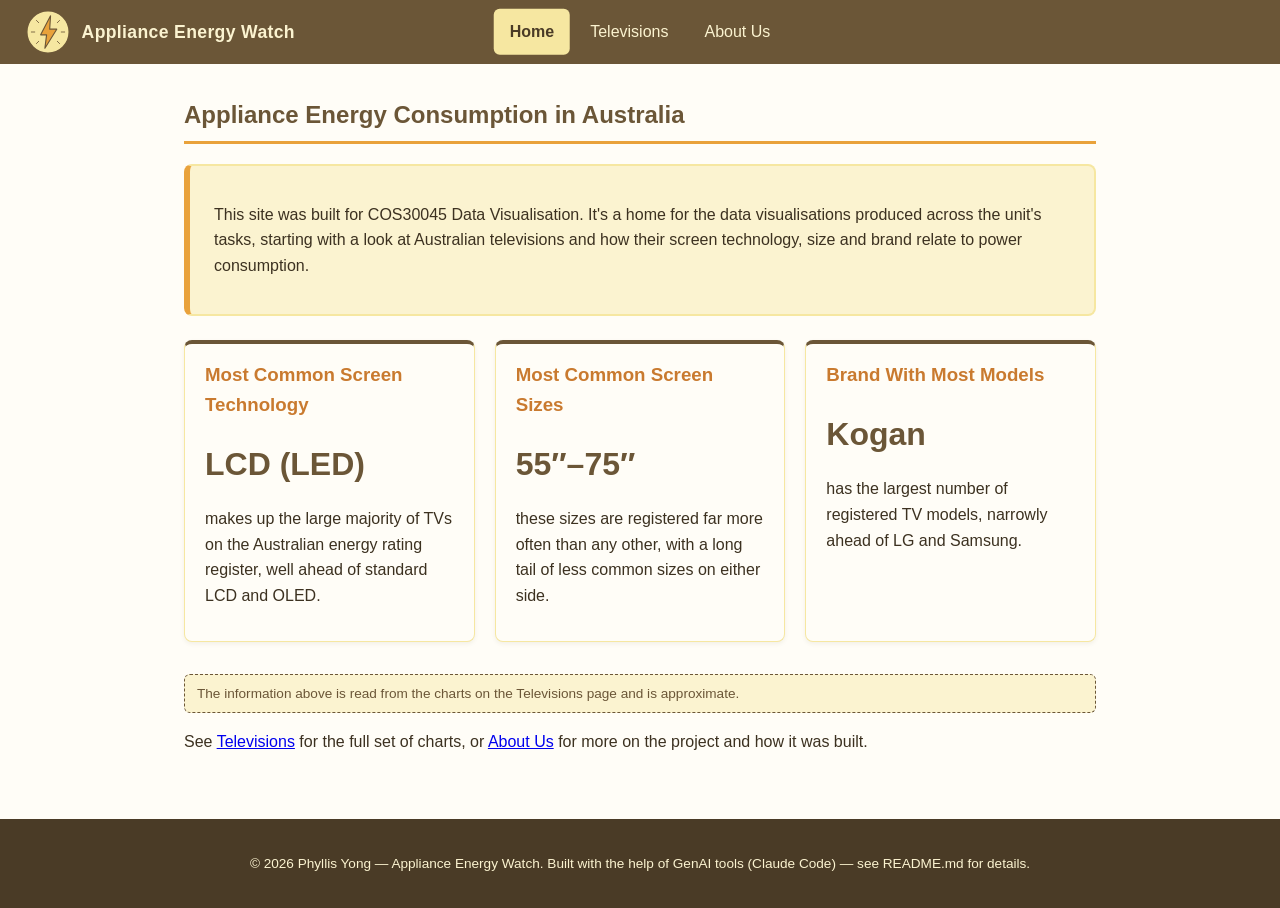
==== televisions.html @ a890a371 "fix: custom vercel hosting config" ====
<!DOCTYPE html>
<html lang="en">
<head>
  <meta charset="UTF-8">
  <meta name="viewport" content="width=device-width, initial-scale=1.0">
  <title>Australian Appliance Energy Watch</title>
  <link rel="icon" href="assets/logo.svg" type="image/svg+xml">
  <link rel="stylesheet" href="css/style.css">
</head>
<body>

  <header>
    <a href="#home" class="logo-link" id="logo-link">
      <img src="assets/logo.svg" alt="Power logo">
      <span class="site-title">Appliance Energy Watch</span>
    </a>
    <nav>
      <ul id="nav-list">
        <li><a href="#home" data-page="home">Home</a></li>
        <li><a href="#televisions" data-page="televisions">Televisions</a></li>
        <li><a href="#about" data-page="about">About Us</a></li>
      </ul>
    </nav>
  </header>

  <main>

    <!-- ================= HOME PAGE ================= -->
    <section id="home" class="page">
      <h1>Appliance Energy Consumption in Australia</h1>

      <div class="hero">
        <p>
          This site was built for COS30045 Data Visualisation. It's a home for the
          data visualisations produced across the unit's tasks, starting with a look
          at Australian televisions and how their screen technology, size and brand
          relate to power consumption.
        </p>
      </div>

      <div class="card-grid">
        <div class="card">
          <h3>Most Common Screen Technology</h3>
          <span class="stat">LCD (LED)</span>
          <p>makes up the large majority of TVs on the Australian energy rating
            register, well ahead of standard LCD and OLED.</p>
        </div>
        <div class="card">
          <h3>Most Common Screen Sizes</h3>
          <span class="stat">55&Prime;&ndash;75&Prime;</span>
          <p>these sizes are registered far more often than any other, with a long
            tail of less common sizes on either side.</p>
        </div>
        <div class="card">
          <h3>Brand With Most Models</h3>
          <span class="stat">Kogan</span>
          <p>has the largest number of registered TV models, narrowly ahead of
            LG and Samsung.</p>
        </div>
      </div>
      <p class="placeholder-note">
        The information above is read from the charts on the Televisions page
        and is approximate.
      </p>

      <p>
        See <a href="#televisions" data-page="televisions">Televisions</a> for the
        full set of charts, or <a href="#about" data-page="about">About Us</a>
        for more on the project and how it was built.
      </p>
    </section>

    <!-- ================= TELEVISIONS PAGE ================= -->
    <section id="televisions" class="page" hidden>
      <h1>Televisions &amp; Energy Use</h1>

      <div class="hero">
        <p>
          These visualisations were built from the Australian Energy Rating registration
          data for televisions, to answer a set of research questions about screen
          technology, screen size, brand and power consumption.
        </p>
      </div>

      <h2>1. What screen technologies are available, and which are most frequent?</h2>
      <div class="figure-grid">
        <figure>
          <img src="assets/Q1_BarChart.png" alt="Bar chart of TV screen technology occurrence counts">
        </figure>
        <figure>
          <img src="assets/Q1_PieChart.png" alt="Pie chart of TV screen technology share">
        </figure>
      </div>
      <p>LCD (LED) is by far the most common screen technology on the register, well
        ahead of standard LCD and OLED.</p>

      <h2>2. What screen sizes are available, and which are most frequent?</h2>
      <figure>
        <img src="assets/Q2_BarChart.png" alt="Bar chart of TV screen size occurrence counts">
      </figure>
      <p>65", 75" and 85" screens are registered far more often than any other size, with
        many smaller and larger sizes appearing only a handful of times.</p>

      <h2>3. Which brands have the largest number of models?</h2>
      <figure>
        <img src="assets/Q3_BarChart.png" alt="Bar chart of number of registered models by brand">
      </figure>
      <p>Kogan, LG and Samsung Electronics have the most registered models, with a steep
        drop-off after the top four or five brands.</p>

      <h2>4. Which screen technology consumes the least power?</h2>
      <figure>
        <img src="assets/Q4_BarChart.png" alt="Bar chart of median power consumption by screen technology">
      </figure>
      <p>Standard LCD panels have the lowest median power draw, while LCD (LED) and OLED
        panels use noticeably more.</p>

      <h2>5. What is the relationship between screen size and power use?</h2>
      <figure>
        <img src="assets/Q5_ScatterPlot.png" alt="Scatter plot of screen size versus average mode power">
      </figure>
      <p>Power use rises with screen size overall, though the spread grows much wider
        above about 60 inches.</p>

      <h2>6. What is the relationship between star rating and screen size?</h2>
      <figure>
        <img src="assets/Q6_ScatterPlot.png" alt="Scatter plot of screen size versus star rating">
      </figure>
      <p>Star ratings are spread widely across every screen size, so there's no strong or
        consistent trend between size and efficiency rating.</p>

      <h2>7. Are there differences in power consumption between brands?</h2>
      <div class="figure-grid">
        <figure>
          <img src="assets/Q7_BarChart.png" alt="Bar chart of average mode power by brand">
        </figure>
        <figure>
          <img src="assets/Q7_BoxPlot.png" alt="Box plot of mode power distribution by brand">
        </figure>
      </div>
      <p>Average power use differs noticeably by brand &mdash; Spark Electronics and Emete
        sit highest &mdash; and the box plot shows most brands still have a wide spread of
        power values across their own model range.</p>
    </section>

    <!-- ================= ABOUT US PAGE ================= -->
    <section id="about" class="page" hidden>
      <h1>About Us</h1>

      <div class="hero">
        <p>
          Appliance Energy Watch is a student project created for COS30045 Data Visualisation,
          exploring how household appliance data &mdash; particularly around televisions &mdash;
          could be presented to help Australian households understand their energy consumption.
        </p>
      </div>

      <h2>Project Goals</h2>
      <ul>
        <li>Practice building a multi-page website with a shared navigation structure.</li>
        <li>Use JavaScript to control page/content switching without full page reloads.</li>
        <li>Host the resulting data visualisations, with room to add more from future tasks.</li>
      </ul>

      <h2>Author</h2>
      <p>Phyllis Yong &mdash; COS30045 Data Visualisation</p>

      <h2>Use of Generative AI</h2>
      <p>
        This project used Claude Code, an AI coding assistant, to help generate parts of
        the HTML, CSS and JavaScript. See the project <code>README.md</code> file for detailed
        notes and a reflection on how GenAI tools were used during development.
      </p>
    </section>

  </main>

  <footer>
    <p>&copy; <span id="year"></span> Phyllis Yong &mdash; Appliance Energy Watch.
      Built with the help of GenAI tools (Claude Code) &mdash; see README.md for details.</p>
  </footer>

  <!-- Lightbox: shows a clicked chart image bigger. Starts hidden. -->
  <div id="lightbox" hidden>
    <img id="lightbox-img" src="" alt="Enlarged chart">
  </div>

  <script src="js/script.js"></script>
</body>
</html>
---- css/style.css ----
/* ===========================================================
   COS30045 - Appliance Energy Consumption in Australia
   Colour palette taken from the site logo:
   brown outline / pale gold circle / orange lightning bolt
   =========================================================== */

:root {
  --brown: #6b5637;
  --brown-dark: #4a3b26;
  --gold: #f6e7a1;
  --gold-light: #fbf3d0;
  --orange: #e9a23b;
  --orange-dark: #c97a2f;
  --text: #3c3120;
  --white: #fffdf7;
}

* {
  box-sizing: border-box;
}

body {
  margin: 0;
  font-family: "Segoe UI", Verdana, Arial, sans-serif;
  color: var(--text);
  background-color: var(--white);
  line-height: 1.6;
}

/* ---------- Header / Nav ---------- */

header {
  background-color: var(--brown);
  color: var(--gold-light);
  display: flex;
  align-items: center;
  justify-content: space-between;
  padding: 0.5rem 1.5rem;
  flex-wrap: wrap;
  position: relative;
}

/* Centre the nav in the header on wider screens, independent of the
   logo's width, so it sits in the middle of the page rather than
   just filling the leftover space next to the logo. */
@media (min-width: 601px) {
  nav {
    position: absolute;
    left: 50%;
    top: 50%;
    transform: translate(-50%, -50%);
  }
}

.logo-link {
  display: flex;
  align-items: center;
  gap: 0.6rem;
  text-decoration: none;
  color: var(--gold-light);
}

.logo-link img {
  height: 48px;
  width: 48px;
  display: block;
}

.site-title {
  font-weight: 600;
  font-size: 1.1rem;
  letter-spacing: 0.02em;
}

nav ul {
  list-style: none;
  display: flex;
  gap: 0.25rem;
  margin: 0;
  padding: 0;
}

nav a {
  display: inline-block;
  color: var(--gold-light);
  text-decoration: none;
  padding: 0.65rem 1rem;
  border-radius: 6px;
  transition: background-color 0.2s ease, color 0.2s ease;
}

nav a:hover,
nav a:focus {
  background-color: var(--orange);
  color: var(--brown-dark);
}

nav a.active {
  background-color: var(--gold);
  color: var(--brown-dark);
  font-weight: 600;
}

/* ---------- Main content ---------- */

main {
  max-width: 960px;
  margin: 0 auto;
  padding: 2rem 1.5rem 3rem;
}

.page {
  animation: fadeIn 0.25s ease-in;
}

.page[hidden] {
  display: none;
}

@keyframes fadeIn {
  from { opacity: 0; transform: translateY(6px); }
  to { opacity: 1; transform: translateY(0); }
}

h1 {
  color: var(--brown);
  border-bottom: 3px solid var(--orange);
  padding-bottom: 0.4rem;
  margin-top: 0;
}

h2 {
  color: var(--brown-dark);
}

.hero {
  background-color: var(--gold-light);
  border: 2px solid var(--gold);
  border-left: 6px solid var(--orange);
  border-radius: 8px;
  padding: 1.25rem 1.5rem;
  margin-bottom: 1.5rem;
}

.card-grid {
  display: grid;
  grid-template-columns: repeat(auto-fit, minmax(220px, 1fr));
  gap: 1.25rem;
  margin: 1.5rem 0;
}

.card {
  background-color: var(--white);
  border: 1px solid var(--gold);
  border-top: 4px solid var(--brown);
  border-radius: 8px;
  padding: 1rem 1.25rem;
  box-shadow: 0 2px 4px rgba(107, 86, 55, 0.08);
}

.card h3 {
  margin-top: 0;
  color: var(--orange-dark);
}

.stat {
  font-size: 2rem;
  font-weight: 700;
  color: var(--brown);
  display: block;
}

figure {
  margin: 1rem 0;
  padding: 0.75rem;
  background-color: var(--white);
  border: 1px solid var(--gold);
  border-radius: 8px;
}

figure img {
  display: block;
  width: 100%;
  height: auto;
  border-radius: 4px;
  cursor: zoom-in; /* hints that clicking the chart enlarges it */
  -webkit-user-drag: none; /* stop a click being read as a drag */
  user-select: none;
}

.figure-grid {
  display: grid;
  grid-template-columns: repeat(auto-fit, minmax(320px, 1fr));
  gap: 1.25rem;
}

.figure-grid figure {
  margin: 1rem 0;
}

/* ---------- Chart lightbox ----------
   A simple full-screen overlay used to show a clicked chart at a
   larger size. Hidden by default with the [hidden] attribute, shown
   by js/script.js when a chart image is clicked. */

#lightbox {
  position: fixed;
  inset: 0;
  background-color: rgba(0, 0, 0, 0.8);
  display: flex;
  align-items: center;
  justify-content: center;
  padding: 2rem;
  cursor: zoom-out;
  z-index: 100;
}

/* The [hidden] attribute is normally display:none, but our own
   "display: flex" above has higher priority and overrides that -
   so it needs to be restated here to actually hide the lightbox. */
#lightbox[hidden] {
  display: none;
}

#lightbox img {
  max-width: 100%;
  max-height: 100%;
  border-radius: 6px;
}

.placeholder-note {
  font-size: 0.85rem;
  color: var(--brown);
  background-color: var(--gold-light);
  border: 1px dashed var(--brown);
  border-radius: 6px;
  padding: 0.5rem 0.75rem;
  margin-top: 2rem;
}

/* ---------- Footer ---------- */

footer {
  background-color: var(--brown-dark);
  color: var(--gold-light);
  text-align: center;
  padding: 1.25rem 1rem;
  font-size: 0.85rem;
}

footer a {
  color: var(--gold);
}

/* ---------- Responsive ---------- */

@media (max-width: 600px) {
  header {
    flex-direction: column;
    align-items: flex-start;
    gap: 0.5rem;
  }

  nav ul {
    flex-wrap: wrap;
  }
}
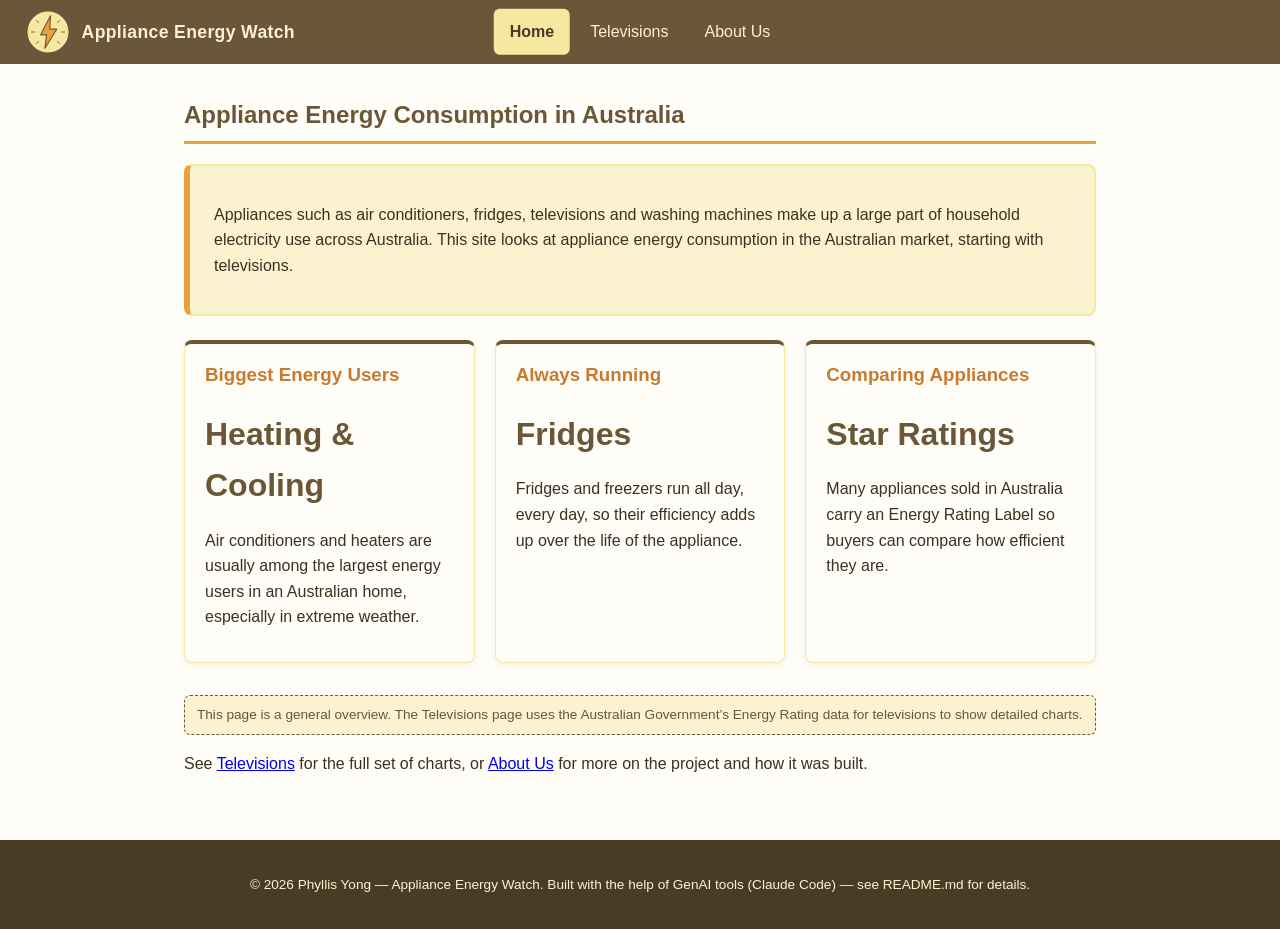
==== commit 4dea8ae6: "Restructure TV data story and remove lightbox Reworked the site content to better match the assignme" ====
--- a/televisions.html
+++ b/televisions.html
@@ -1,190 +1,224 @@
-<!DOCTYPE html>
+<!doctype html>
 <html lang="en">
-<head>
-  <meta charset="UTF-8">
-  <meta name="viewport" content="width=device-width, initial-scale=1.0">
-  <title>Australian Appliance Energy Watch</title>
-  <link rel="icon" href="assets/logo.svg" type="image/svg+xml">
-  <link rel="stylesheet" href="css/style.css">
-</head>
-<body>
-
-  <header>
-    <a href="#home" class="logo-link" id="logo-link">
-      <img src="assets/logo.svg" alt="Power logo">
-      <span class="site-title">Appliance Energy Watch</span>
-    </a>
-    <nav>
-      <ul id="nav-list">
-        <li><a href="#home" data-page="home">Home</a></li>
-        <li><a href="#televisions" data-page="televisions">Televisions</a></li>
-        <li><a href="#about" data-page="about">About Us</a></li>
-      </ul>
-    </nav>
-  </header>
-
-  <main>
-
-    <!-- ================= HOME PAGE ================= -->
-    <section id="home" class="page">
-      <h1>Appliance Energy Consumption in Australia</h1>
-
-      <div class="hero">
-        <p>
-          This site was built for COS30045 Data Visualisation. It's a home for the
-          data visualisations produced across the unit's tasks, starting with a look
-          at Australian televisions and how their screen technology, size and brand
-          relate to power consumption.
-        </p>
-      </div>
-
-      <div class="card-grid">
-        <div class="card">
-          <h3>Most Common Screen Technology</h3>
-          <span class="stat">LCD (LED)</span>
-          <p>makes up the large majority of TVs on the Australian energy rating
-            register, well ahead of standard LCD and OLED.</p>
-        </div>
-        <div class="card">
-          <h3>Most Common Screen Sizes</h3>
-          <span class="stat">55&Prime;&ndash;75&Prime;</span>
-          <p>these sizes are registered far more often than any other, with a long
-            tail of less common sizes on either side.</p>
-        </div>
-        <div class="card">
-          <h3>Brand With Most Models</h3>
-          <span class="stat">Kogan</span>
-          <p>has the largest number of registered TV models, narrowly ahead of
-            LG and Samsung.</p>
-        </div>
-      </div>
-      <p class="placeholder-note">
-        The information above is read from the charts on the Televisions page
-        and is approximate.
-      </p>
-
-      <p>
-        See <a href="#televisions" data-page="televisions">Televisions</a> for the
-        full set of charts, or <a href="#about" data-page="about">About Us</a>
-        for more on the project and how it was built.
-      </p>
-    </section>
-
-    <!-- ================= TELEVISIONS PAGE ================= -->
-    <section id="televisions" class="page" hidden>
-      <h1>Televisions &amp; Energy Use</h1>
-
-      <div class="hero">
-        <p>
-          These visualisations were built from the Australian Energy Rating registration
-          data for televisions, to answer a set of research questions about screen
-          technology, screen size, brand and power consumption.
-        </p>
-      </div>
-
-      <h2>1. What screen technologies are available, and which are most frequent?</h2>
-      <div class="figure-grid">
-        <figure>
-          <img src="assets/Q1_BarChart.png" alt="Bar chart of TV screen technology occurrence counts">
-        </figure>
-        <figure>
-          <img src="assets/Q1_PieChart.png" alt="Pie chart of TV screen technology share">
-        </figure>
-      </div>
-      <p>LCD (LED) is by far the most common screen technology on the register, well
-        ahead of standard LCD and OLED.</p>
-
-      <h2>2. What screen sizes are available, and which are most frequent?</h2>
-      <figure>
-        <img src="assets/Q2_BarChart.png" alt="Bar chart of TV screen size occurrence counts">
-      </figure>
-      <p>65", 75" and 85" screens are registered far more often than any other size, with
-        many smaller and larger sizes appearing only a handful of times.</p>
-
-      <h2>3. Which brands have the largest number of models?</h2>
-      <figure>
-        <img src="assets/Q3_BarChart.png" alt="Bar chart of number of registered models by brand">
-      </figure>
-      <p>Kogan, LG and Samsung Electronics have the most registered models, with a steep
-        drop-off after the top four or five brands.</p>
-
-      <h2>4. Which screen technology consumes the least power?</h2>
-      <figure>
-        <img src="assets/Q4_BarChart.png" alt="Bar chart of median power consumption by screen technology">
-      </figure>
-      <p>Standard LCD panels have the lowest median power draw, while LCD (LED) and OLED
-        panels use noticeably more.</p>
-
-      <h2>5. What is the relationship between screen size and power use?</h2>
-      <figure>
-        <img src="assets/Q5_ScatterPlot.png" alt="Scatter plot of screen size versus average mode power">
-      </figure>
-      <p>Power use rises with screen size overall, though the spread grows much wider
-        above about 60 inches.</p>
-
-      <h2>6. What is the relationship between star rating and screen size?</h2>
-      <figure>
-        <img src="assets/Q6_ScatterPlot.png" alt="Scatter plot of screen size versus star rating">
-      </figure>
-      <p>Star ratings are spread widely across every screen size, so there's no strong or
-        consistent trend between size and efficiency rating.</p>
-
-      <h2>7. Are there differences in power consumption between brands?</h2>
-      <div class="figure-grid">
-        <figure>
-          <img src="assets/Q7_BarChart.png" alt="Bar chart of average mode power by brand">
-        </figure>
-        <figure>
-          <img src="assets/Q7_BoxPlot.png" alt="Box plot of mode power distribution by brand">
-        </figure>
-      </div>
-      <p>Average power use differs noticeably by brand &mdash; Spark Electronics and Emete
-        sit highest &mdash; and the box plot shows most brands still have a wide spread of
-        power values across their own model range.</p>
-    </section>
-
-    <!-- ================= ABOUT US PAGE ================= -->
-    <section id="about" class="page" hidden>
-      <h1>About Us</h1>
-
-      <div class="hero">
-        <p>
-          Appliance Energy Watch is a student project created for COS30045 Data Visualisation,
-          exploring how household appliance data &mdash; particularly around televisions &mdash;
-          could be presented to help Australian households understand their energy consumption.
-        </p>
-      </div>
-
-      <h2>Project Goals</h2>
-      <ul>
-        <li>Practice building a multi-page website with a shared navigation structure.</li>
-        <li>Use JavaScript to control page/content switching without full page reloads.</li>
-        <li>Host the resulting data visualisations, with room to add more from future tasks.</li>
-      </ul>
-
-      <h2>Author</h2>
-      <p>Phyllis Yong &mdash; COS30045 Data Visualisation</p>
-
-      <h2>Use of Generative AI</h2>
-      <p>
-        This project used Claude Code, an AI coding assistant, to help generate parts of
-        the HTML, CSS and JavaScript. See the project <code>README.md</code> file for detailed
-        notes and a reflection on how GenAI tools were used during development.
-      </p>
-    </section>
-
-  </main>
-
-  <footer>
-    <p>&copy; <span id="year"></span> Phyllis Yong &mdash; Appliance Energy Watch.
-      Built with the help of GenAI tools (Claude Code) &mdash; see README.md for details.</p>
-  </footer>
-
-  <!-- Lightbox: shows a clicked chart image bigger. Starts hidden. -->
-  <div id="lightbox" hidden>
-    <img id="lightbox-img" src="" alt="Enlarged chart">
-  </div>
-
-  <script src="js/script.js"></script>
-</body>
+	<head>
+		<meta charset="UTF-8" />
+		<meta name="viewport" content="width=device-width, initial-scale=1.0" />
+		<title>Australian Appliance Energy Watch</title>
+		<link rel="icon" href="assets/logo.svg" type="image/svg+xml" />
+		<link rel="stylesheet" href="css/style.css" />
+	</head>
+	<body>
+		<header>
+			<a href="#home" class="logo-link" id="logo-link">
+				<img src="assets/logo.svg" alt="Power logo" />
+				<span class="site-title">Appliance Energy Watch</span>
+			</a>
+			<nav>
+				<ul id="nav-list">
+					<li><a href="#home" data-page="home">Home</a></li>
+					<li>
+						<a href="#televisions" data-page="televisions">Televisions</a>
+					</li>
+					<li><a href="#about" data-page="about">About Us</a></li>
+				</ul>
+			</nav>
+		</header>
+
+		<main>
+			<!-- ================= HOME PAGE ================= -->
+			<section id="home" class="page">
+				<h1>Appliance Energy Consumption in Australia</h1>
+
+				<div class="hero">
+					<p>
+						Appliances such as air conditioners, fridges, televisions and washing
+						machines make up a large part of household electricity use across
+						Australia. This site looks at appliance energy consumption in the
+						Australian market, starting with televisions.
+					</p>
+				</div>
+
+				<div class="card-grid">
+					<div class="card">
+						<h3>Biggest Energy Users</h3>
+						<span class="stat">Heating &amp; Cooling</span>
+						<p>
+							Air conditioners and heaters are usually among the largest energy
+							users in an Australian home, especially in extreme weather.
+						</p>
+					</div>
+					<div class="card">
+						<h3>Always Running</h3>
+						<span class="stat">Fridges</span>
+						<p>
+							Fridges and freezers run all day, every day, so their efficiency adds
+							up over the life of the appliance.
+						</p>
+					</div>
+					<div class="card">
+						<h3>Comparing Appliances</h3>
+						<span class="stat">Star Ratings</span>
+						<p>
+							Many appliances sold in Australia carry an Energy Rating Label so
+							buyers can compare how efficient they are.
+						</p>
+					</div>
+				</div>
+				<p class="placeholder-note">
+					This page is a general overview. The Televisions page uses the Australian
+					Government’s Energy Rating data for televisions to show detailed charts.
+				</p>
+
+				<p>
+					See <a href="#televisions" data-page="televisions">Televisions</a> for
+					the full set of charts, or
+					<a href="#about" data-page="about">About Us</a>
+					for more on the project and how it was built.
+				</p>
+			</section>
+
+			<!-- ================= TELEVISIONS PAGE ================= -->
+			<section id="televisions" class="page" hidden>
+				<h1>Televisions &amp; Energy Use</h1>
+
+				<div class="hero">
+					<p>
+						Thinking of buying a TV? This page uses the Australian Government&rsquo;s
+						&ldquo;Energy Rating Data for household appliances &ndash; Labelled Products&rdquo;
+						dataset (Televisions), published on data.gov.au, to help everyday buyers
+						see which screen technologies, sizes and brands are on the market and
+						how much power they use. No technical knowledge needed &mdash; each
+						chart is followed by a plain-language takeaway.
+					</p>
+				</div>
+
+				<!-- Each question follows the same pattern:
+						question box -> chart(s) with a "Fig" caption -> answer box -->
+
+				<h2>What matters most when choosing a TV</h2>
+				<p>These four questions directly affect which TV you buy.</p>
+
+				<h3 class="question">Q1. What type of TV screen technologies are currently available in Australia and which are the most frequent?</h3>
+				<figure>
+					<img src="assets/Q1_PieChart.png" alt="Pie chart of TV screen technology share">
+					<figcaption>Fig 1a. Pie chart: how TV models split across the three screen technologies</figcaption>
+				</figure>
+				<figure>
+					<img src="assets/Q1_BarChart.png" alt="Bar chart of TV screen technology occurrence counts">
+					<figcaption>Fig 1b. Bar chart: number of TV models for each screen technology</figcaption>
+				</figure>
+				<p class="answer">Three technologies are available: LCD (LED), LCD, and OLED. LCD (LED) is the most frequent with 3797 models, followed by LCD (484) and OLED (292).</p>
+
+				<h3 class="question">Q2. What screen sizes are available and which are most frequent?</h3>
+				<figure>
+					<img src="assets/Q2_BarChart.png" alt="Bar chart of TV screen size occurrence counts">
+					<figcaption>Fig 2. Bar chart: number of TV models at each screen size (inches)</figcaption>
+				</figure>
+				<p class="answer">The most frequent screen size is 65 inches (773 models), followed closely by 55 inches (762) and 75 inches (629). 85 inches (357) is next, and the remaining top sizes range from 130 to 282 models.</p>
+
+				<h3 class="question">Q3. Which brands have the largest number of models?</h3>
+				<figure>
+					<img src="assets/Q3_BarChart.png" alt="Bar chart of number of registered models by brand">
+					<figcaption>Fig 3. Bar chart: the ten brands with the most registered TV models</figcaption>
+				</figure>
+				<p class="answer">Kogan has the most models (809), followed by LG (723) and Samsung Electronics (699). Numbers then drop sharply after the top five brands, from Hisense (327) to Sylvox (134).</p>
+
+				<h3 class="question">Q4. Which type of screen technology consumes the least amount of power?</h3>
+				<figure>
+					<img src="assets/Q4_BarChart.png" alt="Bar chart of median power consumption by screen technology">
+					<figcaption>Fig 4. Bar chart: typical (median) power use of each screen technology</figcaption>
+				</figure>
+				<p class="answer">LCD consumes the least power, with a median of 71.35, compared with 106 for LCD (LED) and 112.70 for OLED. However, LCD is only about 10% of models, so it is less commonly available.</p>
+
+				<h2>More context</h2>
+				<p>These questions add background to help you understand the results above.</p>
+
+				<h3 class="question">Q5. What is the relationship between screen size and power use?</h3>
+				<figure>
+					<img src="assets/Q5_ScatterPlot.png" alt="Scatter plot of screen size versus average mode power">
+					<figcaption>Fig 5. Scatter plot: each dot is one TV, showing its size and power use</figcaption>
+				</figure>
+				<p class="answer">Power use generally increases with screen size. Small screens (under 40 inches) mostly use under 50, while very large screens (85 inches and above) can use 200 or more, and the spread of values becomes much wider.</p>
+
+				<h3 class="question">Q6. What is the relationship between star rating and screen size?</h3>
+				<figure>
+					<img src="assets/Q6_ScatterPlot.png" alt="Scatter plot of screen size versus star rating">
+					<figcaption>Fig 6. Scatter plot: each dot is one TV, showing its size and star rating</figcaption>
+				</figure>
+				<p class="answer">There is no clear relationship. Star ratings are spread from about 1.5 to 9 across the screen sizes, with most between about 3 and 7.</p>
+
+				<h3 class="question">Q7. Are there differences in power consumption between brands?</h3>
+				<figure>
+					<img src="assets/Q7_BarChart.png" alt="Bar chart of average mode power by brand">
+					<figcaption>Fig 7a. Bar chart: average power use of the highest-consuming brands</figcaption>
+				</figure>
+				<figure>
+					<img src="assets/Q7_BoxPlot.png" alt="Box plot of mode power distribution by brand">
+					<figcaption>Fig 7b. Box plot: range of power use across the models of each brand</figcaption>
+				</figure>
+				<p class="answer">Yes. Spark Electronics has the highest average power consumption (233.45), followed by Emete (182.03), while the other top brands are between about 130 and 155. The box plot shows that most brands also have a wide spread of values across their own models.</p>
+
+				<h2>Conclusion</h2>
+				<div class="hero">
+					<p>
+						When choosing a TV, balance size, brand and efficiency. LCD (LED) TVs
+						at 55 to 65 inches are the most common, larger screens use more power,
+						and star ratings vary widely, so check the Energy Rating label before
+						buying.
+					</p>
+				</div>
+			</section>
+
+		<!-- ================= ABOUT US PAGE ================= -->
+			<section id="about" class="page" hidden>
+				<h1>About Us</h1>
+
+				<div class="hero">
+					<p>
+						Appliance Energy Watch is a small website built for COS30045 Data
+						Visualisation. It explores how much energy household appliances use in
+						the Australian market, and is a place to host the data visualisations
+						created across the unit.
+					</p>
+				</div>
+
+				<h2>Project Goals</h2>
+				<ul>
+					<li>
+						Practice building a multi-page website with a shared navigation
+						structure.
+					</li>
+					<li>
+						Use JavaScript to control page/content switching without full page
+						reloads.
+					</li>
+					<li>
+						Host the resulting data visualisations, with room to add more from
+						future tasks.
+					</li>
+				</ul>
+
+				<h2>Author</h2>
+				<p>Phyllis Yong &mdash; COS30045 Data Visualisation</p>
+
+				<h2>Use of Generative AI</h2>
+				<p>
+					This project used Claude Code, an AI coding assistant, to help
+					generate parts of the HTML, CSS and JavaScript. See the project
+					<code>README.md</code> file for detailed notes and a reflection on how
+					GenAI tools were used during development.
+				</p>
+			</section>
+		</main>
+
+		<footer>
+			<p>
+				&copy; <span id="year"></span> Phyllis Yong &mdash; Appliance Energy
+				Watch. Built with the help of GenAI tools (Claude Code) &mdash; see
+				README.md for details.
+			</p>
+		</footer>
+
+		<script src="js/script.js"></script>
+	</body>
 </html>
--- a/css/style.css
+++ b/css/style.css
@@ -170,62 +170,47 @@
   display: block;
 }
 
+/* Question headings sit under the group headings (h2) */
+.question {
+  color: var(--brown-dark);
+  font-size: 1.1rem;
+  margin-top: 2rem;
+}
+
+/* Charts are stacked one per row, centred, with a caption underneath */
 figure {
-  margin: 1rem 0;
-  padding: 0.75rem;
-  background-color: var(--white);
+  margin: 1.5rem 0;
+  text-align: center;
+}
+
+figure img {
+  display: block;
+  max-width: 720px;
+  width: 100%;
+  height: auto;
+  margin: 0 auto;
+}
+
+figcaption {
+  margin-top: 0.5rem;
+  font-weight: 600;
+  font-size: 0.95rem;
+  color: var(--brown-dark);
+}
+
+/* Answer: shaded rounded box with a bold "Answer:" label */
+.answer {
+  background-color: var(--gold-light);
   border: 1px solid var(--gold);
   border-radius: 8px;
-}
-
-figure img {
-  display: block;
-  width: 100%;
-  height: auto;
-  border-radius: 4px;
-  cursor: zoom-in; /* hints that clicking the chart enlarges it */
-  -webkit-user-drag: none; /* stop a click being read as a drag */
-  user-select: none;
-}
-
-.figure-grid {
-  display: grid;
-  grid-template-columns: repeat(auto-fit, minmax(320px, 1fr));
-  gap: 1.25rem;
-}
-
-.figure-grid figure {
-  margin: 1rem 0;
-}
-
-/* ---------- Chart lightbox ----------
-   A simple full-screen overlay used to show a clicked chart at a
-   larger size. Hidden by default with the [hidden] attribute, shown
-   by js/script.js when a chart image is clicked. */
-
-#lightbox {
-  position: fixed;
-  inset: 0;
-  background-color: rgba(0, 0, 0, 0.8);
-  display: flex;
-  align-items: center;
-  justify-content: center;
-  padding: 2rem;
-  cursor: zoom-out;
-  z-index: 100;
-}
-
-/* The [hidden] attribute is normally display:none, but our own
-   "display: flex" above has higher priority and overrides that -
-   so it needs to be restated here to actually hide the lightbox. */
-#lightbox[hidden] {
-  display: none;
-}
-
-#lightbox img {
-  max-width: 100%;
-  max-height: 100%;
-  border-radius: 6px;
+  padding: 0.75rem 1rem;
+  margin: 1rem 0 2rem;
+}
+
+.answer::before {
+  content: "Answer: ";
+  font-weight: 700;
+  color: var(--orange-dark);
 }
 
 .placeholder-note {
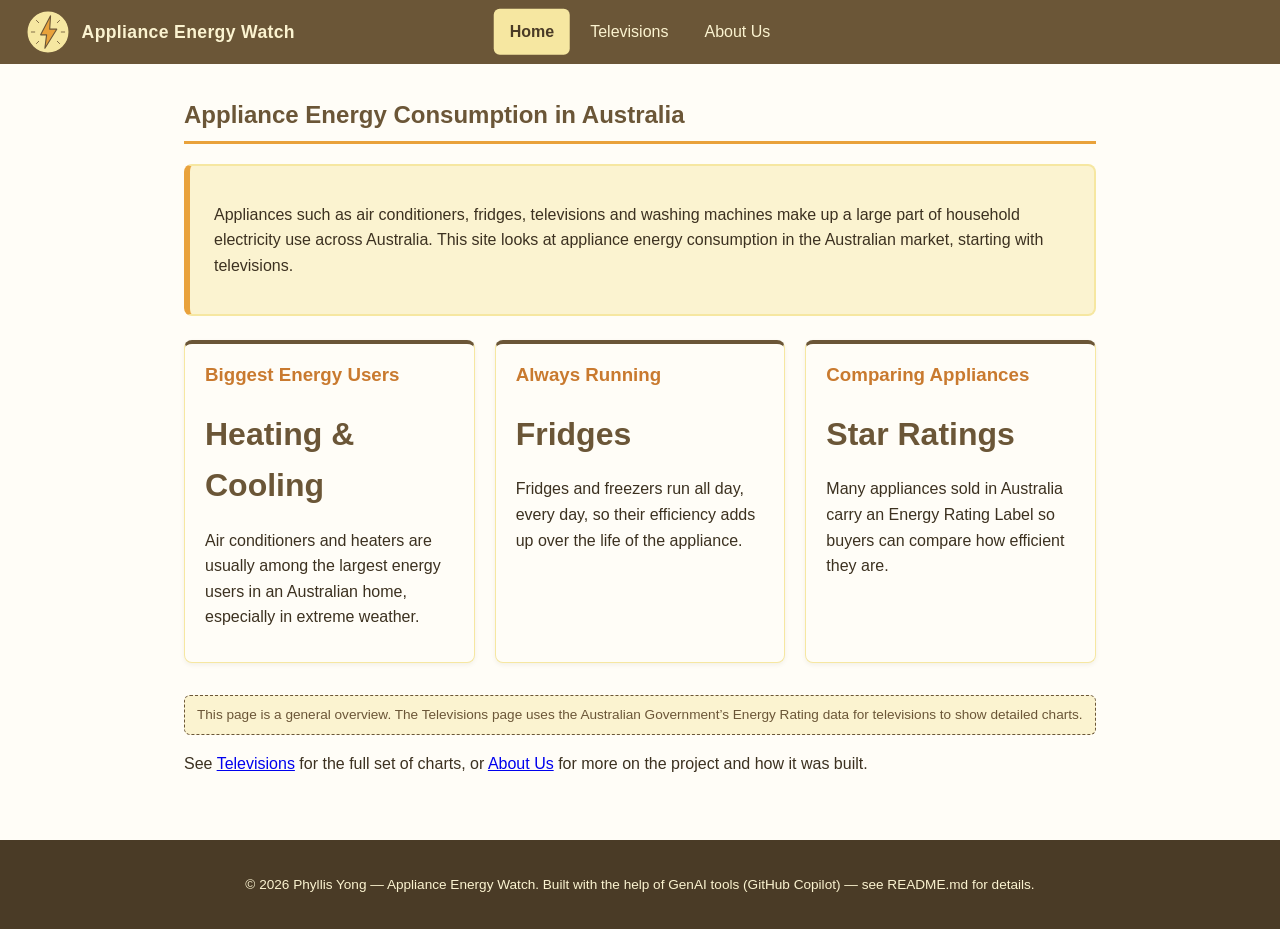
==== commit b294d39a: "Update AI attribution to GitHub Copilot Replaced references to Claude Code with GitHub Copilot in RE" ====
--- a/televisions.html
+++ b/televisions.html
@@ -31,10 +31,10 @@
 
 				<div class="hero">
 					<p>
-						Appliances such as air conditioners, fridges, televisions and washing
-						machines make up a large part of household electricity use across
-						Australia. This site looks at appliance energy consumption in the
-						Australian market, starting with televisions.
+						Appliances such as air conditioners, fridges, televisions and
+						washing machines make up a large part of household electricity use
+						across Australia. This site looks at appliance energy consumption in
+						the Australian market, starting with televisions.
 					</p>
 				</div>
 
@@ -51,8 +51,8 @@
 						<h3>Always Running</h3>
 						<span class="stat">Fridges</span>
 						<p>
-							Fridges and freezers run all day, every day, so their efficiency adds
-							up over the life of the appliance.
+							Fridges and freezers run all day, every day, so their efficiency
+							adds up over the life of the appliance.
 						</p>
 					</div>
 					<div class="card">
@@ -65,8 +65,9 @@
 					</div>
 				</div>
 				<p class="placeholder-note">
-					This page is a general overview. The Televisions page uses the Australian
-					Government’s Energy Rating data for televisions to show detailed charts.
+					This page is a general overview. The Televisions page uses the
+					Australian Government’s Energy Rating data for televisions to show
+					detailed charts.
 				</p>
 
 				<p>
@@ -83,12 +84,13 @@
 
 				<div class="hero">
 					<p>
-						Thinking of buying a TV? This page uses the Australian Government&rsquo;s
-						&ldquo;Energy Rating Data for household appliances &ndash; Labelled Products&rdquo;
-						dataset (Televisions), published on data.gov.au, to help everyday buyers
-						see which screen technologies, sizes and brands are on the market and
-						how much power they use. No technical knowledge needed &mdash; each
-						chart is followed by a plain-language takeaway.
+						Thinking of buying a TV? This page uses the Australian
+						Government&rsquo;s &ldquo;Energy Rating Data for household
+						appliances &ndash; Labelled Products&rdquo; dataset (Televisions),
+						published on data.gov.au, to help everyday buyers see which screen
+						technologies, sizes and brands are on the market and how much power
+						they use. No technical knowledge needed &mdash; each chart is
+						followed by a plain-language takeaway.
 					</p>
 				</div>
 
@@ -98,87 +100,184 @@
 				<h2>What matters most when choosing a TV</h2>
 				<p>These four questions directly affect which TV you buy.</p>
 
-				<h3 class="question">Q1. What type of TV screen technologies are currently available in Australia and which are the most frequent?</h3>
-				<figure>
-					<img src="assets/Q1_PieChart.png" alt="Pie chart of TV screen technology share">
-					<figcaption>Fig 1a. Pie chart: how TV models split across the three screen technologies</figcaption>
-				</figure>
-				<figure>
-					<img src="assets/Q1_BarChart.png" alt="Bar chart of TV screen technology occurrence counts">
-					<figcaption>Fig 1b. Bar chart: number of TV models for each screen technology</figcaption>
-				</figure>
-				<p class="answer">Three technologies are available: LCD (LED), LCD, and OLED. LCD (LED) is the most frequent with 3797 models, followed by LCD (484) and OLED (292).</p>
-
-				<h3 class="question">Q2. What screen sizes are available and which are most frequent?</h3>
-				<figure>
-					<img src="assets/Q2_BarChart.png" alt="Bar chart of TV screen size occurrence counts">
-					<figcaption>Fig 2. Bar chart: number of TV models at each screen size (inches)</figcaption>
-				</figure>
-				<p class="answer">The most frequent screen size is 65 inches (773 models), followed closely by 55 inches (762) and 75 inches (629). 85 inches (357) is next, and the remaining top sizes range from 130 to 282 models.</p>
-
-				<h3 class="question">Q3. Which brands have the largest number of models?</h3>
-				<figure>
-					<img src="assets/Q3_BarChart.png" alt="Bar chart of number of registered models by brand">
-					<figcaption>Fig 3. Bar chart: the ten brands with the most registered TV models</figcaption>
-				</figure>
-				<p class="answer">Kogan has the most models (809), followed by LG (723) and Samsung Electronics (699). Numbers then drop sharply after the top five brands, from Hisense (327) to Sylvox (134).</p>
-
-				<h3 class="question">Q4. Which type of screen technology consumes the least amount of power?</h3>
-				<figure>
-					<img src="assets/Q4_BarChart.png" alt="Bar chart of median power consumption by screen technology">
-					<figcaption>Fig 4. Bar chart: typical (median) power use of each screen technology</figcaption>
-				</figure>
-				<p class="answer">LCD consumes the least power, with a median of 71.35, compared with 106 for LCD (LED) and 112.70 for OLED. However, LCD is only about 10% of models, so it is less commonly available.</p>
+				<h3 class="question">
+					Q1. What type of TV screen technologies are currently available in
+					Australia and which are the most frequent?
+				</h3>
+				<figure>
+					<img
+						src="assets/Q1_PieChart.png"
+						alt="Pie chart of TV screen technology share"
+					/>
+					<figcaption>
+						Fig 1a. Pie chart: how TV models split across the three screen
+						technologies
+					</figcaption>
+				</figure>
+				<figure>
+					<img
+						src="assets/Q1_BarChart.png"
+						alt="Bar chart of TV screen technology occurrence counts"
+					/>
+					<figcaption>
+						Fig 1b. Bar chart: number of TV models for each screen technology
+					</figcaption>
+				</figure>
+				<p class="answer">
+					Three technologies are available: LCD (LED), LCD, and OLED. LCD (LED)
+					is the most frequent with 3797 models, followed by LCD (484) and OLED
+					(292).
+				</p>
+
+				<h3 class="question">
+					Q2. What screen sizes are available and which are most frequent?
+				</h3>
+				<figure>
+					<img
+						src="assets/Q2_BarChart.png"
+						alt="Bar chart of TV screen size occurrence counts"
+					/>
+					<figcaption>
+						Fig 2. Bar chart: number of TV models at each screen size (inches)
+					</figcaption>
+				</figure>
+				<p class="answer">
+					The most frequent screen size is 65 inches (773 models), followed
+					closely by 55 inches (762) and 75 inches (629). 85 inches (357) is
+					next, and the remaining top sizes range from 130 to 282 models.
+				</p>
+
+				<h3 class="question">
+					Q3. Which brands have the largest number of models?
+				</h3>
+				<figure>
+					<img
+						src="assets/Q3_BarChart.png"
+						alt="Bar chart of number of registered models by brand"
+					/>
+					<figcaption>
+						Fig 3. Bar chart: the ten brands with the most registered TV models
+					</figcaption>
+				</figure>
+				<p class="answer">
+					Kogan has the most models (809), followed by LG (723) and Samsung
+					Electronics (699). Numbers then drop sharply after the top five
+					brands, from Hisense (327) to Sylvox (134).
+				</p>
+
+				<h3 class="question">
+					Q4. Which type of screen technology consumes the least amount of
+					power?
+				</h3>
+				<figure>
+					<img
+						src="assets/Q4_BarChart.png"
+						alt="Bar chart of median power consumption by screen technology"
+					/>
+					<figcaption>
+						Fig 4. Bar chart: typical (median) power use of each screen
+						technology
+					</figcaption>
+				</figure>
+				<p class="answer">
+					LCD consumes the least power, with a median of 71.35, compared with
+					106 for LCD (LED) and 112.70 for OLED. However, LCD is only about 10%
+					of models, so it is less commonly available.
+				</p>
 
 				<h2>More context</h2>
-				<p>These questions add background to help you understand the results above.</p>
-
-				<h3 class="question">Q5. What is the relationship between screen size and power use?</h3>
-				<figure>
-					<img src="assets/Q5_ScatterPlot.png" alt="Scatter plot of screen size versus average mode power">
-					<figcaption>Fig 5. Scatter plot: each dot is one TV, showing its size and power use</figcaption>
-				</figure>
-				<p class="answer">Power use generally increases with screen size. Small screens (under 40 inches) mostly use under 50, while very large screens (85 inches and above) can use 200 or more, and the spread of values becomes much wider.</p>
-
-				<h3 class="question">Q6. What is the relationship between star rating and screen size?</h3>
-				<figure>
-					<img src="assets/Q6_ScatterPlot.png" alt="Scatter plot of screen size versus star rating">
-					<figcaption>Fig 6. Scatter plot: each dot is one TV, showing its size and star rating</figcaption>
-				</figure>
-				<p class="answer">There is no clear relationship. Star ratings are spread from about 1.5 to 9 across the screen sizes, with most between about 3 and 7.</p>
-
-				<h3 class="question">Q7. Are there differences in power consumption between brands?</h3>
-				<figure>
-					<img src="assets/Q7_BarChart.png" alt="Bar chart of average mode power by brand">
-					<figcaption>Fig 7a. Bar chart: average power use of the highest-consuming brands</figcaption>
-				</figure>
-				<figure>
-					<img src="assets/Q7_BoxPlot.png" alt="Box plot of mode power distribution by brand">
-					<figcaption>Fig 7b. Box plot: range of power use across the models of each brand</figcaption>
-				</figure>
-				<p class="answer">Yes. Spark Electronics has the highest average power consumption (233.45), followed by Emete (182.03), while the other top brands are between about 130 and 155. The box plot shows that most brands also have a wide spread of values across their own models.</p>
+				<p>
+					These questions add background to help you understand the results
+					above.
+				</p>
+
+				<h3 class="question">
+					Q5. What is the relationship between screen size and power use?
+				</h3>
+				<figure>
+					<img
+						src="assets/Q5_ScatterPlot.png"
+						alt="Scatter plot of screen size versus average mode power"
+					/>
+					<figcaption>
+						Fig 5. Scatter plot: each dot is one TV, showing its size and power
+						use
+					</figcaption>
+				</figure>
+				<p class="answer">
+					Power use generally increases with screen size. Small screens (under
+					40 inches) mostly use under 50, while very large screens (85 inches
+					and above) can use 200 or more, and the spread of values becomes much
+					wider.
+				</p>
+
+				<h3 class="question">
+					Q6. What is the relationship between star rating and screen size?
+				</h3>
+				<figure>
+					<img
+						src="assets/Q6_ScatterPlot.png"
+						alt="Scatter plot of screen size versus star rating"
+					/>
+					<figcaption>
+						Fig 6. Scatter plot: each dot is one TV, showing its size and star
+						rating
+					</figcaption>
+				</figure>
+				<p class="answer">
+					There is no clear relationship. Star ratings are spread from about 1.5
+					to 9 across the screen sizes, with most between about 3 and 7.
+				</p>
+
+				<h3 class="question">
+					Q7. Are there differences in power consumption between brands?
+				</h3>
+				<figure>
+					<img
+						src="assets/Q7_BarChart.png"
+						alt="Bar chart of average mode power by brand"
+					/>
+					<figcaption>
+						Fig 7a. Bar chart: average power use of the highest-consuming brands
+					</figcaption>
+				</figure>
+				<figure>
+					<img
+						src="assets/Q7_BoxPlot.png"
+						alt="Box plot of mode power distribution by brand"
+					/>
+					<figcaption>
+						Fig 7b. Box plot: range of power use across the models of each brand
+					</figcaption>
+				</figure>
+				<p class="answer">
+					Yes. Spark Electronics has the highest average power consumption
+					(233.45), followed by Emete (182.03), while the other top brands are
+					between about 130 and 155. The box plot shows that most brands also
+					have a wide spread of values across their own models.
+				</p>
 
 				<h2>Conclusion</h2>
 				<div class="hero">
 					<p>
-						When choosing a TV, balance size, brand and efficiency. LCD (LED) TVs
-						at 55 to 65 inches are the most common, larger screens use more power,
-						and star ratings vary widely, so check the Energy Rating label before
-						buying.
+						When choosing a TV, balance size, brand and efficiency. LCD (LED)
+						TVs at 55 to 65 inches are the most common, larger screens use more
+						power, and star ratings vary widely, so check the Energy Rating
+						label before buying.
 					</p>
 				</div>
 			</section>
 
-		<!-- ================= ABOUT US PAGE ================= -->
+			<!-- ================= ABOUT US PAGE ================= -->
 			<section id="about" class="page" hidden>
 				<h1>About Us</h1>
 
 				<div class="hero">
 					<p>
 						Appliance Energy Watch is a small website built for COS30045 Data
-						Visualisation. It explores how much energy household appliances use in
-						the Australian market, and is a place to host the data visualisations
-						created across the unit.
+						Visualisation. It explores how much energy household appliances use
+						in the Australian market, and is a place to host the data
+						visualisations created across the unit.
 					</p>
 				</div>
 
@@ -203,7 +302,7 @@
 
 				<h2>Use of Generative AI</h2>
 				<p>
-					This project used Claude Code, an AI coding assistant, to help
+					This project used GitHub Copilot, an AI coding assistant, to help
 					generate parts of the HTML, CSS and JavaScript. See the project
 					<code>README.md</code> file for detailed notes and a reflection on how
 					GenAI tools were used during development.
@@ -214,7 +313,7 @@
 		<footer>
 			<p>
 				&copy; <span id="year"></span> Phyllis Yong &mdash; Appliance Energy
-				Watch. Built with the help of GenAI tools (Claude Code) &mdash; see
+				Watch. Built with the help of GenAI tools (GitHub Copilot) &mdash; see
 				README.md for details.
 			</p>
 		</footer>
